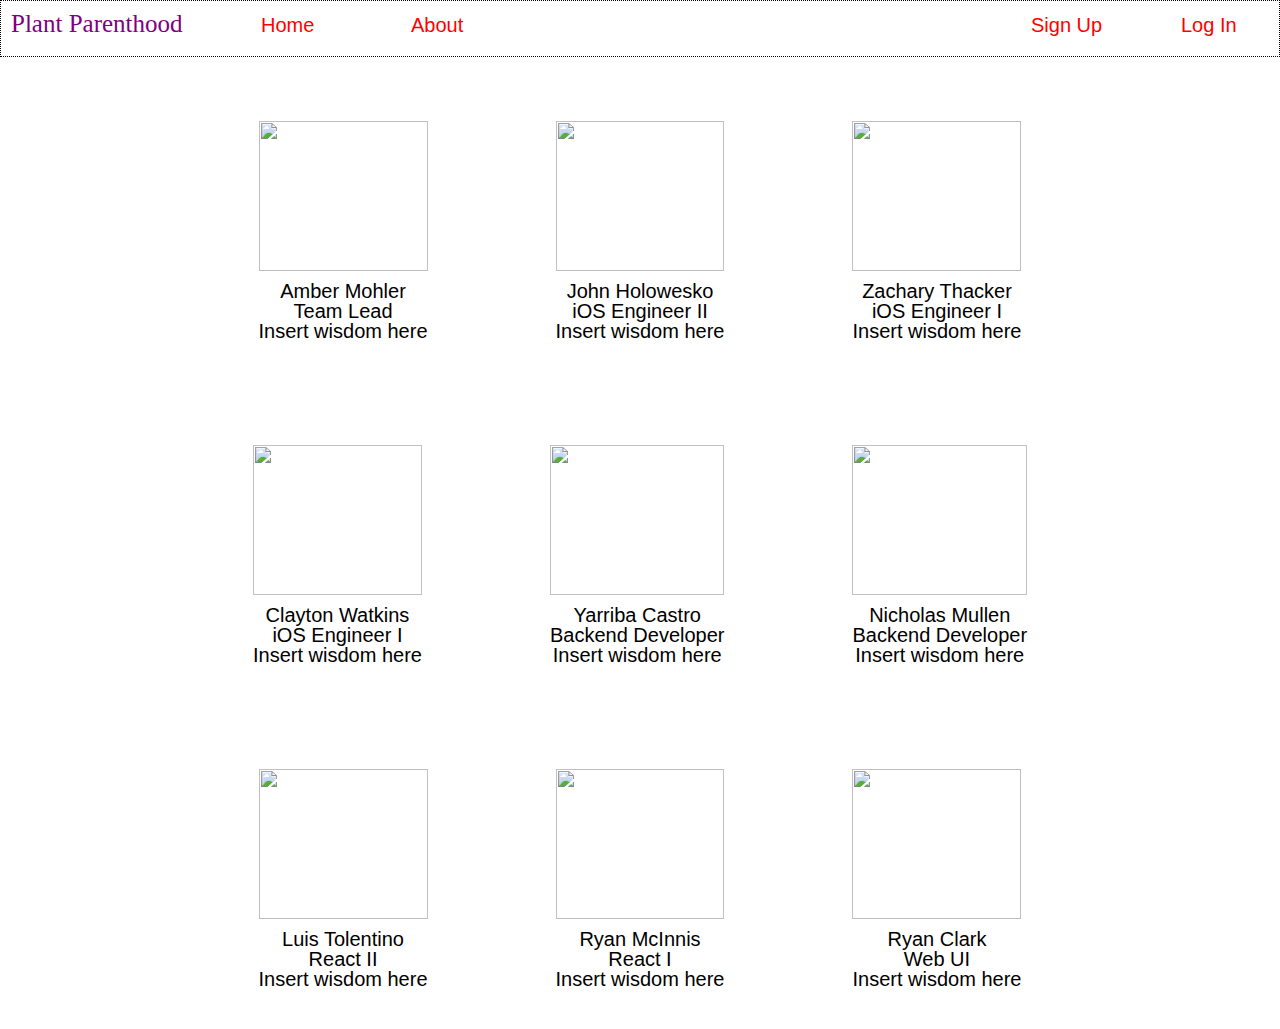
==== about.html @ 755a3597 "finished outline of second page" ====
<!DOCTYPE html>

<html lang="en">
<head>
    <meta charset="utf-8" name="viewport" content="width=device-width, initial-scale=1">
    <title>PlantLOVE</title>

<link href="css/index.css" rel="stylesheet">
</head>
<body>
    <div class='container'></div>
    <header class='head'>
        <div class="navigator">
            <nav>
                <div class='title'>
                    <h4 class='links' >Plant Parenthood</h4>
                </div>
                    <div class="linksLeft">
                        <a class="links" href="home page">Home</a>
                        <a class="links" href="home page">About</a>
                    </div>
                    <div class="linksRight">
                        <a class="links" href="home page">Sign Up</a>
                        <a  class="links" href="home page">Log In</a>
                    </div>
            </nav>
    </header>
<div class='boxes'>
    <div class='box9'>
        <img class='pics' class='topPics' src='https://picsum.photos/200/300'>
        <div class='names'>Amber Mohler</div>
        <div class='titles'>Team Lead</div>
        <div class='descrip'>Insert wisdom here</div>
    </div>
    <div class='box1'>
        <img class='pics' class='topPics' src='https://picsum.photos/200/300'>
        <div class='names'>John Holowesko</div>
        <div class='titles'>iOS Engineer II</div>
        <div class='descrip'>Insert wisdom here</div>
    </div>
    <div class='box2'>
        <img class='pics' src='https://picsum.photos/200/300'>
        <div class='names'>Zachary Thacker</div>
        <div class='titles'>iOS Engineer I</div>
        <div class='descrip'>Insert wisdom here</div>
    </div>
    <div class='box3'>
        <img class='pics' src='https://picsum.photos/200/300'>
        <div class='names'>Clayton Watkins</div>
        <div class='titles'>iOS Engineer I</div>
        <div class='descrip'>Insert wisdom here</div>
    </div>
    <div class='box4'>
        <img class='pics' src='https://picsum.photos/200/300'>
        <div class='names'>Yarriba Castro</div>
        <div class='titles'>Backend Developer</div>
        <div class='descrip'>Insert wisdom here</div>
    </div>
    <div class='box5'>
        <img class='pics' src='https://picsum.photos/200/300'>
        <div class='names'>Nicholas Mullen</div>
        <div class='titles'>Backend Developer</div>
        <div class='descrip'>Insert wisdom here</div>
    </div>
    <div class='box6'>
        <img class='pics' src='https://picsum.photos/200/300'>
        <div class='names'>Luis Tolentino</div>
        <div class='titles'>React II</div>
        <div class='descrip'>Insert wisdom here</div>
    </div>
    <div class='box7'>
        <img class='pics' src='https://picsum.photos/200/300'>
        <div class='names'>Ryan McInnis</div>
        <div class='titles'>React I</div>
        <div class='descrip'>Insert wisdom here</div>
    </div>
    <div class='box8'>
        <img class='pics' src='https://picsum.photos/200/300'>
        <div class='names'>Ryan Clark</div>
        <div class='titles'>Web UI</div>
        <div class='descrip'>Insert wisdom here</div>
    </div>
</div>

    
</body>
</html>
---- css/index.css ----
html,
body,
div,
span,
applet,
object,
iframe,
h1,
h2,
h3,
h4,
h5,
h6,
p,
blockquote,
pre,
a,
abbr,
acronym,
address,
big,
cite,
code,
del,
dfn,
em,
img,
ins,
kbd,
q,
s,
samp,
small,
strike,
strong,
sub,
sup,
tt,
var,
b,
u,
i,
center,
dl,
dt,
dd,
ol,
ul,
li,
fieldset,
form,
label,
legend,
table,
caption,
tbody,
tfoot,
thead,
tr,
th,
td,
article,
aside,
canvas,
details,
embed,
figure,
figcaption,
footer,
header,
hgroup,
menu,
nav,
output,
ruby,
section,
summary,
time,
mark,
audio,
video {
  margin: 0;
  padding: 0;
  border: 0;
  font-size: 62.5%;
  font: inherit;
  vertical-align: baseline;
}
article,
aside,
details,
figcaption,
figure,
footer,
header,
hgroup,
menu,
nav,
section {
  display: block;
}
body {
  line-height: 1;
}
ol,
ul {
  list-style: none;
}
blockquote,
q {
  quotes: none;
}
blockquote:before,
blockquote:after,
q:before,
q:after {
  content: '';
  content: none;
}
table {
  border-collapse: collapse;
  border-spacing: 0;
}
* {
  box-sizing: border-box;
}
html {
  font-size: 62.5%;
}
html,
body {
  font-family: 'Roboto', sans-serif;
}
h1,
h2,
h3,
h4,
h5 {
  font-family: 'Indie Flower', cursive;
}
h1 {
  font-size: 4rem;
}
h2 {
  font-size: 3.2rem;
  padding-bottom: 1rem;
}
h4 {
  font-size: 2.5rem;
  padding-bottom: 1rem;
}
p {
  line-height: 2.3rem;
  font-size: 1.6rem;
  padding-bottom: 1rem;
}
img {
  max-width: 100%;
  height: auto;
}
.container {
  max-width: 800px;
  width: 100%;
  margin: 0 auto;
}
h4 {
  display: flex;
  flex-wrap: nowrap;
  width: 20rem;
  color: purple;
}
nav {
  display: flex;
  flex-wrap: nowrap;
  align-items: baseline;
  border: 1px dotted black;
  padding: 1rem;
}
nav a {
  color: red;
  font-size: 2rem;
  width: 15rem;
  text-decoration: none;
}
nav .linksLeft {
  display: flex;
  justify-content: flex-start;
  padding-left: 5rem;
}
nav .linksRight {
  display: flex;
  justify-content: flex-end;
  padding-left: 47rem;
}
.container {
  margin: 0 auto;
  max-width: 1000px;
}
.picture {
  height: 35rem;
  border: 1px solid black;
  width: 100%;
  margin: 0 auto;
}
.picture h1 {
  display: flex;
  justify-content: center;
  align-items: center;
  flex-direction: row;
  font-size: 5rem;
}
.picture .boldMe {
  font-weight: bolder;
}
.picture .inspiring {
  margin-top: 9rem;
}
.lowerHalf {
  display: flex;
  justify-content: center;
  flex-direction: column;
  margin: 0 35% 0 35%;
  padding-top: 3rem;
}
.clickMe {
  display: flex;
  justify-content: center;
  padding-top: 2rem;
  margin: 0 35% 0 35%;
}
.clickMe .button {
  background-color: green;
  color: white;
  border-radius: 8px;
  padding: 1rem;
  width: 100%;
}
.container {
  margin: 0 auto;
}
.boxes {
  display: flex;
  justify-content: center;
  flex-direction: row;
  flex-wrap: wrap;
  width: 100%;
}
.boxes .box9 {
  margin-top: 5%;
  margin-left: 10%;
}
.boxes .box1 {
  margin: 5% 10% 0% 10%;
}
.boxes .box2 {
  margin-top: 5%;
  margin-right: 10%;
}
.boxes .box3 {
  margin-top: 5%;
  margin-left: 10%;
}
.boxes .box4 {
  margin: 5% 10% 0% 10%;
}
.boxes .box5 {
  margin-top: 5%;
  margin-right: 10%;
}
.boxes .box6 {
  margin-top: 5%;
  margin-left: 10%;
}
.boxes .box7 {
  margin: 5% 10% 0% 10%;
}
.boxes .box8 {
  margin-top: 5%;
  margin-right: 10%;
}
img {
  height: 15rem;
  width: 15rem;
}
.pics {
  display: flex;
  justify-content: center;
  align-items: center;
  width: 100%;
}
.names {
  display: flex;
  justify-content: center;
  font-size: 2rem;
  padding-top: 1rem;
}
.titles {
  display: flex;
  justify-content: center;
  font-size: 2rem;
}
.descrip {
  display: flex;
  justify-content: center;
  font-size: 2rem;
  padding-bottom: 4rem;
}
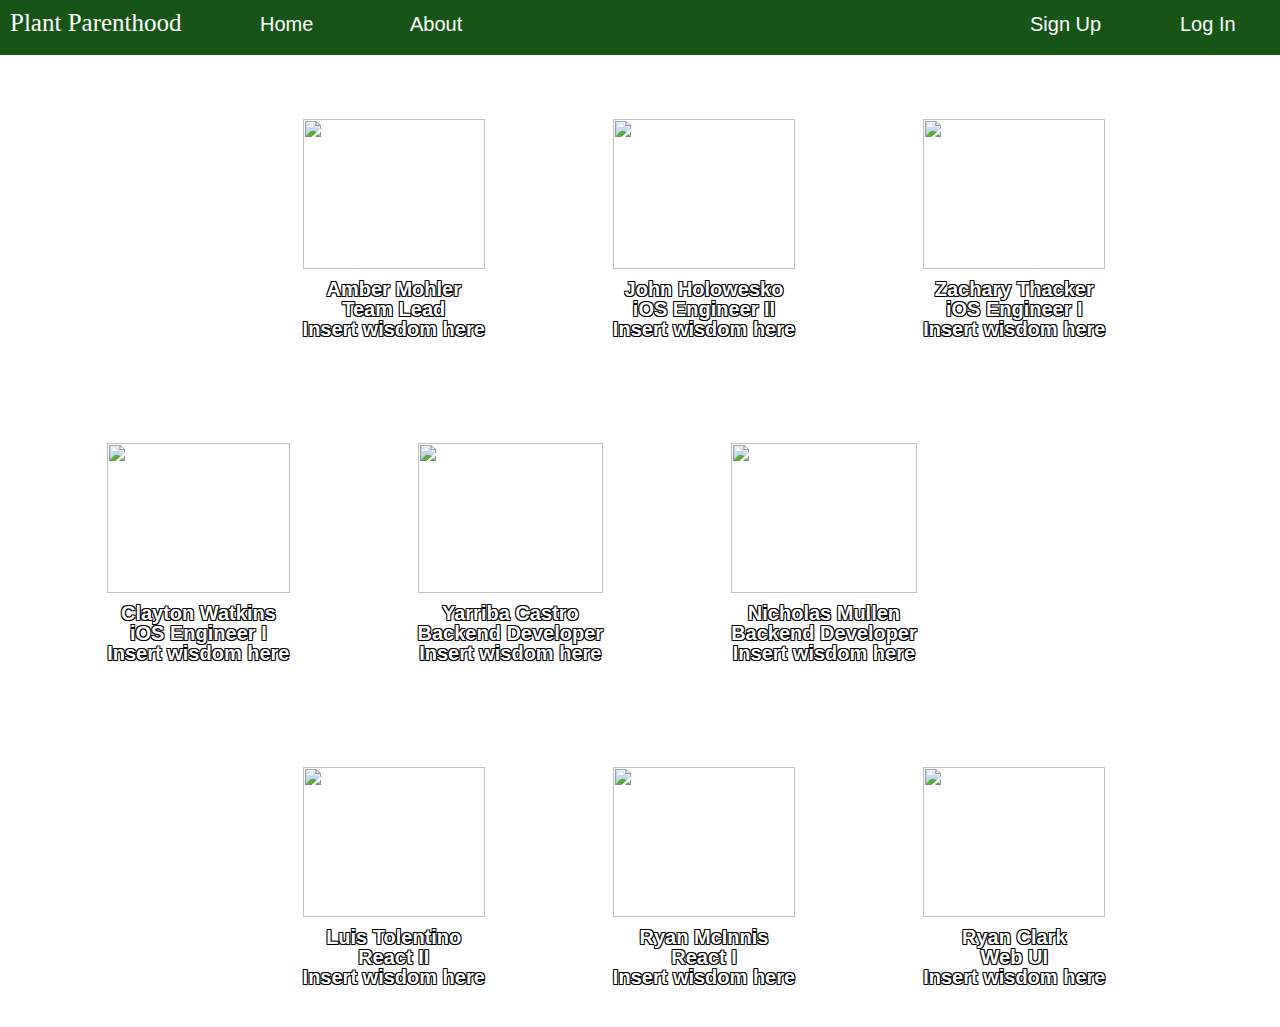
==== commit a707d624: "Merge pull request #5 from Build-Weeks-Water-My-Plants-2/ryan-clark" ====
--- a/about.html
+++ b/about.html
@@ -3,7 +3,7 @@
 <html lang="en">
 <head>
     <meta charset="utf-8" name="viewport" content="width=device-width, initial-scale=1">
-    <title>PlantLOVE</title>
+    <title>Plant Parenthood</title>
 
 <link href="css/index.css" rel="stylesheet">
 </head>
@@ -16,69 +16,70 @@
                     <h4 class='links' >Plant Parenthood</h4>
                 </div>
                     <div class="linksLeft">
-                        <a class="links" href="home page">Home</a>
-                        <a class="links" href="home page">About</a>
+                        <a class="links" href="index.html">Home</a>
+                        <a class="links" href="about.html">About</a>
                     </div>
                     <div class="linksRight">
                         <a class="links" href="home page">Sign Up</a>
                         <a  class="links" href="home page">Log In</a>
                     </div>
             </nav>
+        </div>
     </header>
-<div class='boxes'>
-    <div class='box9'>
-        <img class='pics' class='topPics' src='https://picsum.photos/200/300'>
-        <div class='names'>Amber Mohler</div>
-        <div class='titles'>Team Lead</div>
-        <div class='descrip'>Insert wisdom here</div>
-    </div>
-    <div class='box1'>
-        <img class='pics' class='topPics' src='https://picsum.photos/200/300'>
-        <div class='names'>John Holowesko</div>
-        <div class='titles'>iOS Engineer II</div>
-        <div class='descrip'>Insert wisdom here</div>
-    </div>
-    <div class='box2'>
-        <img class='pics' src='https://picsum.photos/200/300'>
-        <div class='names'>Zachary Thacker</div>
-        <div class='titles'>iOS Engineer I</div>
-        <div class='descrip'>Insert wisdom here</div>
-    </div>
-    <div class='box3'>
-        <img class='pics' src='https://picsum.photos/200/300'>
-        <div class='names'>Clayton Watkins</div>
-        <div class='titles'>iOS Engineer I</div>
-        <div class='descrip'>Insert wisdom here</div>
-    </div>
-    <div class='box4'>
-        <img class='pics' src='https://picsum.photos/200/300'>
-        <div class='names'>Yarriba Castro</div>
-        <div class='titles'>Backend Developer</div>
-        <div class='descrip'>Insert wisdom here</div>
-    </div>
-    <div class='box5'>
-        <img class='pics' src='https://picsum.photos/200/300'>
-        <div class='names'>Nicholas Mullen</div>
-        <div class='titles'>Backend Developer</div>
-        <div class='descrip'>Insert wisdom here</div>
-    </div>
-    <div class='box6'>
-        <img class='pics' src='https://picsum.photos/200/300'>
-        <div class='names'>Luis Tolentino</div>
-        <div class='titles'>React II</div>
-        <div class='descrip'>Insert wisdom here</div>
-    </div>
-    <div class='box7'>
-        <img class='pics' src='https://picsum.photos/200/300'>
-        <div class='names'>Ryan McInnis</div>
-        <div class='titles'>React I</div>
-        <div class='descrip'>Insert wisdom here</div>
-    </div>
-    <div class='box8'>
-        <img class='pics' src='https://picsum.photos/200/300'>
-        <div class='names'>Ryan Clark</div>
-        <div class='titles'>Web UI</div>
-        <div class='descrip'>Insert wisdom here</div>
+    <div class='boxes'>
+        <div class='box9'>
+            <img class='pics' class='topPics' src='https://picsum.photos/200/300'>
+            <div class='names'>Amber Mohler</div>
+            <div class='titles'>Team Lead</div>
+            <div class='descrip'>Insert wisdom here</div>
+        </div>
+        <div class='box1'>
+            <img class='pics' class='topPics' src='https://picsum.photos/200/300'>
+            <div class='names'>John Holowesko</div>
+            <div class='titles'>iOS Engineer II</div>
+            <div class='descrip'>Insert wisdom here</div>
+        </div>
+        <div class='box2'>
+            <img class='pics' src='https://picsum.photos/200/300'>
+            <div class='names'>Zachary Thacker</div>
+            <div class='titles'>iOS Engineer I</div>
+            <div class='descrip'>Insert wisdom here</div>
+        </div>
+        <div class='box3'>
+            <img class='pics' src='https://picsum.photos/200/300'>
+            <div class='names'>Clayton Watkins</div>
+            <div class='titles'>iOS Engineer I</div>
+            <div class='descrip'>Insert wisdom here</div>
+        </div>
+        <div class='box4'>
+            <img class='pics' src='https://picsum.photos/200/300'>
+            <div class='names'>Yarriba Castro</div>
+            <div class='titles'>Backend Developer</div>
+            <div class='descrip'>Insert wisdom here</div>
+        </div>
+        <div class='box5'>
+            <img class='pics' src='https://picsum.photos/200/300'>
+            <div class='names'>Nicholas Mullen</div>
+            <div class='titles'>Backend Developer</div>
+            <div class='descrip'>Insert wisdom here</div>
+        </div>
+        <div class='box6'>
+            <img class='pics' src='https://picsum.photos/200/300'>
+            <div class='names'>Luis Tolentino</div>
+            <div class='titles'>React II</div>
+            <div class='descrip'>Insert wisdom here</div>
+        </div>
+        <div class='box7'>
+            <img class='pics' src='https://picsum.photos/200/300'>
+            <div class='names'>Ryan McInnis</div>
+            <div class='titles'>React I</div>
+            <div class='descrip'>Insert wisdom here</div>
+        </div>
+        <div class='box8'>
+            <img class='pics' src='https://picsum.photos/200/300'>
+            <div class='names'>Ryan Clark</div>
+            <div class='titles'>Web UI</div>
+            <div class='descrip'>Insert wisdom here</div>
     </div>
 </div>
 
--- a/css/index.css
+++ b/css/index.css
@@ -159,7 +159,6 @@
   height: auto;
 }
 .container {
-  max-width: 800px;
   width: 100%;
   margin: 0 auto;
 }
@@ -167,17 +166,22 @@
   display: flex;
   flex-wrap: nowrap;
   width: 20rem;
-  color: purple;
+  color: white;
+}
+.navigator {
+  background-color: #175517;
+}
+.inNav {
+  background-color: rgba(0, 7, 1, 0.2);
 }
 nav {
   display: flex;
   flex-wrap: nowrap;
   align-items: baseline;
-  border: 1px dotted black;
   padding: 1rem;
 }
 nav a {
-  color: red;
+  color: white;
   font-size: 2rem;
   width: 15rem;
   text-decoration: none;
@@ -194,13 +198,15 @@
 }
 .container {
   margin: 0 auto;
-  max-width: 1000px;
+  display: flex;
+  justify-content: center;
 }
 .picture {
   height: 35rem;
-  border: 1px solid black;
+  border: 2px solid black;
   width: 100%;
   margin: 0 auto;
+  background-image: url(https://d39l2hkdp2esp1.cloudfront.net/img/photo/174043/174043_00_2x.jpg);
 }
 .picture h1 {
   display: flex;
@@ -208,9 +214,11 @@
   align-items: center;
   flex-direction: row;
   font-size: 5rem;
+  color: white;
 }
 .picture .boldMe {
   font-weight: bolder;
+  font-style: italic;
 }
 .picture .inspiring {
   margin-top: 9rem;
@@ -229,25 +237,23 @@
   margin: 0 35% 0 35%;
 }
 .clickMe .button {
-  background-color: green;
+  background-color: #016b01;
   color: white;
   border-radius: 8px;
   padding: 1rem;
   width: 100%;
 }
-.container {
-  margin: 0 auto;
-}
 .boxes {
   display: flex;
   justify-content: center;
   flex-direction: row;
   flex-wrap: wrap;
   width: 100%;
+  background-image: url(https://i.pinimg.com/originals/68/45/f8/6845f840bcea7dd32e05a45977e2fd35.jpg);
 }
 .boxes .box9 {
   margin-top: 5%;
-  margin-left: 10%;
+  margin-left: 20%;
 }
 .boxes .box1 {
   margin: 5% 10% 0% 10%;
@@ -258,18 +264,17 @@
 }
 .boxes .box3 {
   margin-top: 5%;
-  margin-left: 10%;
 }
 .boxes .box4 {
   margin: 5% 10% 0% 10%;
 }
 .boxes .box5 {
   margin-top: 5%;
-  margin-right: 10%;
+  margin-right: 20%;
 }
 .boxes .box6 {
   margin-top: 5%;
-  margin-left: 10%;
+  margin-left: 20%;
 }
 .boxes .box7 {
   margin: 5% 10% 0% 10%;
@@ -293,15 +298,24 @@
   justify-content: center;
   font-size: 2rem;
   padding-top: 1rem;
+  color: white;
+  text-shadow: -1px -1px 0 #000, 1px -1px 0 #000, -1px 1px 0 #000, 1px 1px 0 #000;
+  font-weight: bolder;
 }
 .titles {
   display: flex;
   justify-content: center;
   font-size: 2rem;
+  color: white;
+  text-shadow: -1px -1px 0 #000, 1px -1px 0 #000, -1px 1px 0 #000, 1px 1px 0 #000;
+  font-weight: bolder;
 }
 .descrip {
   display: flex;
   justify-content: center;
   font-size: 2rem;
   padding-bottom: 4rem;
-}
+  color: white;
+  text-shadow: -1px -1px 0 #000, 1px -1px 0 #000, -1px 1px 0 #000, 1px 1px 0 #000;
+  font-weight: bolder;
+}
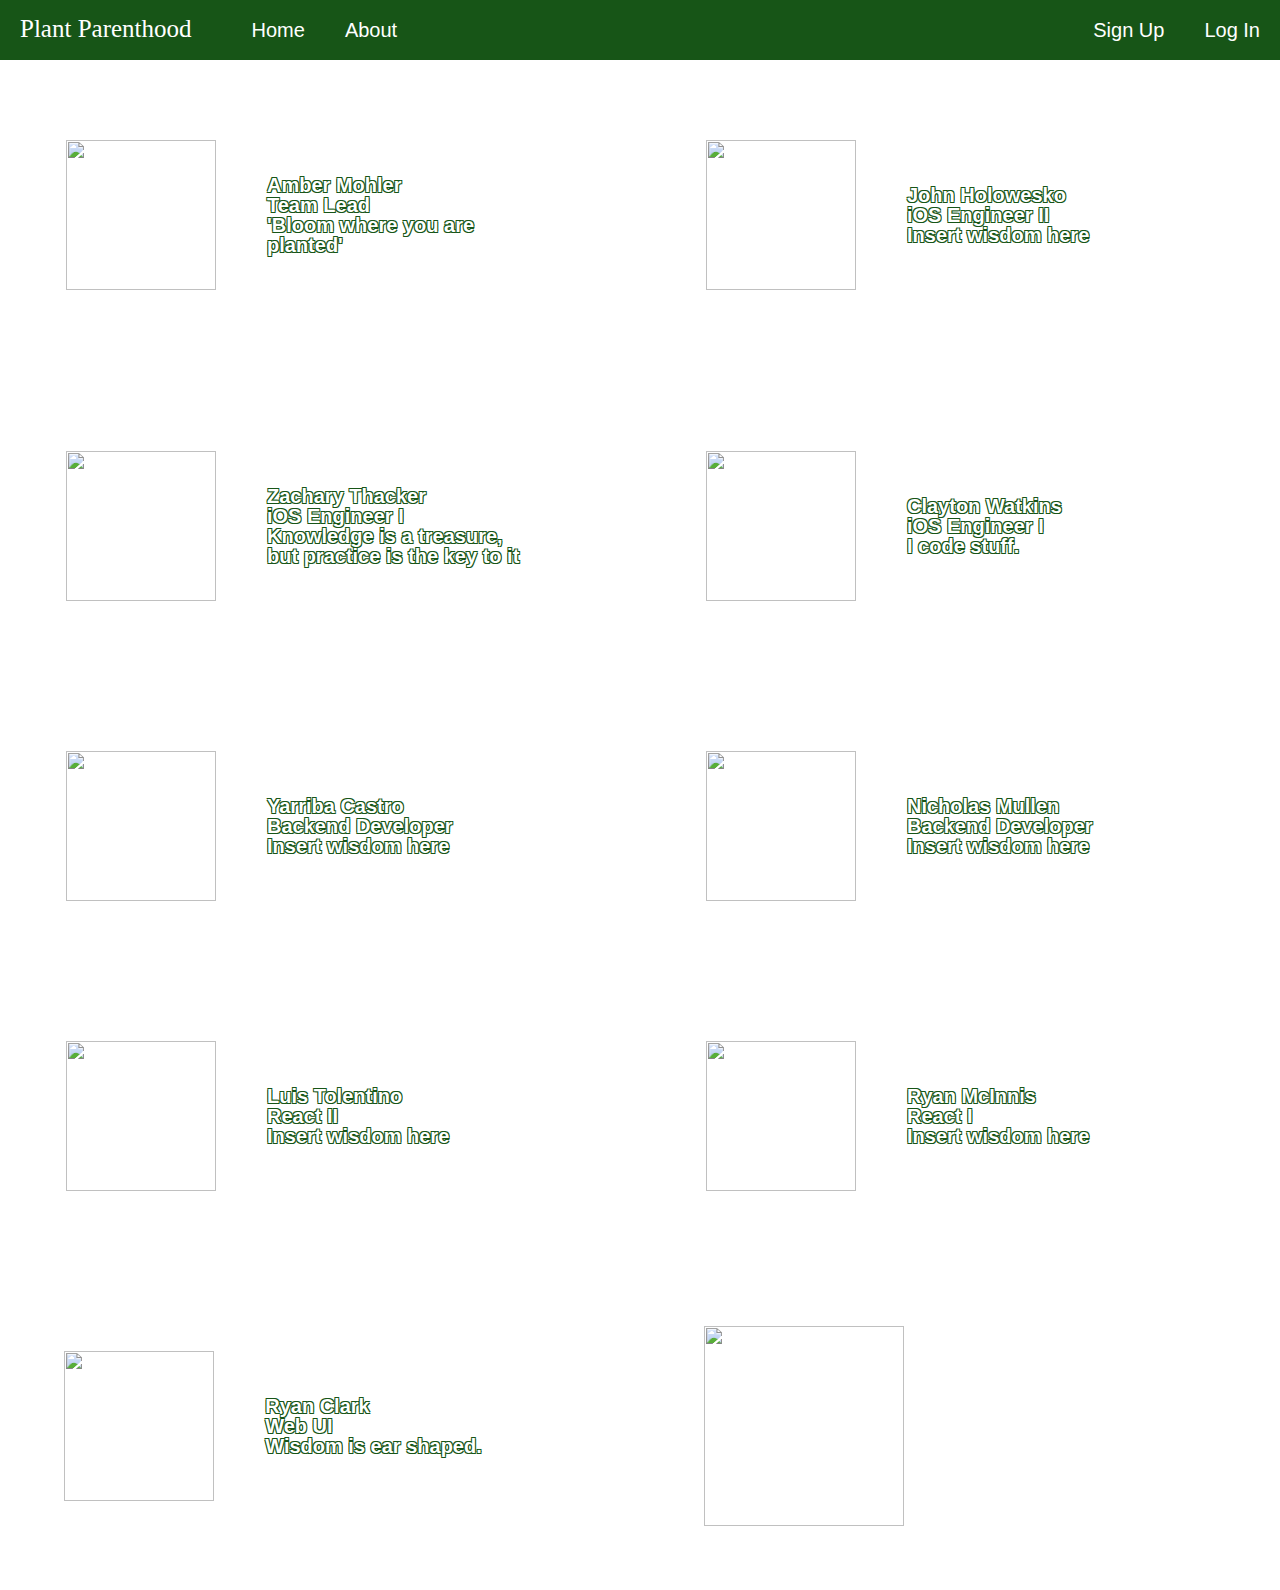
==== commit 5bf6ca47: "okay now everything is done except responsiveness" ====
--- a/about.html
+++ b/about.html
@@ -1,88 +1,105 @@
 <!DOCTYPE html>
 
 <html lang="en">
-<head>
-    <meta charset="utf-8" name="viewport" content="width=device-width, initial-scale=1">
-    <title>Plant Parenthood</title>
+    <head>
+        <meta charset="utf-8" name="viewport" content="width=device-width, initial-scale=1">
+        <title>Plant Parenthood</title>
 
-<link href="css/index.css" rel="stylesheet">
-</head>
-<body>
-    <div class='container'></div>
-    <header class='head'>
+    <link href="css/index.css" rel="stylesheet">
+    </head>
+    <body>
         <div class="navigator">
             <nav>
-                <div class='title'>
-                    <h4 class='links' >Plant Parenthood</h4>
-                </div>
+                <div class="linksAll">
                     <div class="linksLeft">
+                        <h4 class='links'>Plant Parenthood</h4>
                         <a class="links" href="index.html">Home</a>
-                        <a class="links" href="about.html">About</a>
+                        <a class="links" href='about.html'>About</a>
                     </div>
                     <div class="linksRight">
                         <a class="links" href="home page">Sign Up</a>
                         <a  class="links" href="home page">Log In</a>
                     </div>
+                </div>
             </nav>
         </div>
-    </header>
-    <div class='boxes'>
-        <div class='box9'>
-            <img class='pics' class='topPics' src='https://picsum.photos/200/300'>
-            <div class='names'>Amber Mohler</div>
-            <div class='titles'>Team Lead</div>
-            <div class='descrip'>Insert wisdom here</div>
+        <div class='boxes'>
+            <div class='box9'>
+                <img class='pics' src='https://ca.slack-edge.com/ESZCHB482-W012JHWD1DY-044fc06c9d25-512'>
+                <div class="words">
+                    <div class='names'>Amber Mohler</div>
+                    <div class='titles'>Team Lead</div>
+                    <div class='descrip'>'Bloom where you are planted'</div>
+                </div>
+            </div>
+            <div class='box1'>
+                <img class='pics' src='https://ca.slack-edge.com/ESZCHB482-W012H6QEC8M-225d366ce338-512'>
+                <div class="words">
+                    <div class='names'>John Holowesko</div>
+                    <div class='titles'>iOS Engineer II</div>
+                    <div class='descrip'>Insert wisdom here</div>
+                </div>
+            </div>
+            <div class='box2'>
+                <img class='pics' src='https://ca.slack-edge.com/ESZCHB482-W012JQ5523D-6023e06d95ee-512'>
+                <div class="words">
+                    <div class='names'>Zachary Thacker</div>
+                    <div class='titles'>iOS Engineer I</div>
+                    <div class='descrip'>Knowledge is a treasure, but practice is the key to it</div>
+                </div>
+            </div>
+            <div class='box3'>
+                <img class='pics' src='https://ca.slack-edge.com/ESZCHB482-W012QNXPKSQ-cca678203d1e-512'>
+                <div class="words">
+                    <div class='names'>Clayton Watkins</div>
+                    <div class='titles'>iOS Engineer I</div>
+                    <div class='descrip'>I code stuff.</div>
+                </div>
+            </div>
+            <div class='box4'>
+                <img class='pics' src='https://ca.slack-edge.com/ESZCHB482-W012JHQNLAE-c444ad057262-512'>
+                <div class="words">
+                    <div class='names'>Yarriba Castro</div>
+                    <div class='titles'>Backend Developer</div>
+                    <div class='descrip'>Insert wisdom here</div>
+                </div>
+            </div>
+            <div class='box5'>
+                <img class='pics' src='https://ca.slack-edge.com/ESZCHB482-W012BRQTARL-d3aa70c4fc3a-512'>
+                <div class="words">
+                    <div class='names'>Nicholas Mullen</div>
+                    <div class='titles'>Backend Developer</div>
+                    <div class='descrip'>Insert wisdom here</div>
+                </div>
+            </div>
+            <div class='box6'>
+                <img class='pics' src='https://ca.slack-edge.com/ESZCHB482-W012JQ46E1Z-57e19a8af7ef-512'>
+                <div class="words">
+                    <div class='names'>Luis Tolentino</div>
+                    <div class='titles'>React II</div>
+                    <div class='descrip'>Insert wisdom here</div>
+                </div>
+            </div>
+            <div class='box7'>
+                <img class='pics' src='https://ca.slack-edge.com/ESZCHB482-W012JQ24JR1-196cbc827e42-512'>
+                <div class="words">
+                    <div class='names'>Ryan McInnis</div>
+                    <div class='titles'>React I</div>
+                    <div class='descrip'>Insert wisdom here</div>
+                </div>
+            </div>
+            <div class="box8">
+                <img class='pics' src='https://ca.slack-edge.com/ESZCHB482-W012QVBSNTV-af0e0f25686b-512'>
+                <div class="words">
+                    <div class='names'>Ryan Clark</div>
+                    <div class='titles'>Web UI</div>
+                    <div class='descrip'>Wisdom is ear shaped.</div>
+                </div>
+            </div>
+            <div class="box10">
+                <img class='flower' src='https://classroomclipart.com/images/gallery/Animations/Plants/TN_yellow-flowers-growing-from-planter.jpg'>
+                </div>
+            </div>
         </div>
-        <div class='box1'>
-            <img class='pics' class='topPics' src='https://picsum.photos/200/300'>
-            <div class='names'>John Holowesko</div>
-            <div class='titles'>iOS Engineer II</div>
-            <div class='descrip'>Insert wisdom here</div>
-        </div>
-        <div class='box2'>
-            <img class='pics' src='https://picsum.photos/200/300'>
-            <div class='names'>Zachary Thacker</div>
-            <div class='titles'>iOS Engineer I</div>
-            <div class='descrip'>Insert wisdom here</div>
-        </div>
-        <div class='box3'>
-            <img class='pics' src='https://picsum.photos/200/300'>
-            <div class='names'>Clayton Watkins</div>
-            <div class='titles'>iOS Engineer I</div>
-            <div class='descrip'>Insert wisdom here</div>
-        </div>
-        <div class='box4'>
-            <img class='pics' src='https://picsum.photos/200/300'>
-            <div class='names'>Yarriba Castro</div>
-            <div class='titles'>Backend Developer</div>
-            <div class='descrip'>Insert wisdom here</div>
-        </div>
-        <div class='box5'>
-            <img class='pics' src='https://picsum.photos/200/300'>
-            <div class='names'>Nicholas Mullen</div>
-            <div class='titles'>Backend Developer</div>
-            <div class='descrip'>Insert wisdom here</div>
-        </div>
-        <div class='box6'>
-            <img class='pics' src='https://picsum.photos/200/300'>
-            <div class='names'>Luis Tolentino</div>
-            <div class='titles'>React II</div>
-            <div class='descrip'>Insert wisdom here</div>
-        </div>
-        <div class='box7'>
-            <img class='pics' src='https://picsum.photos/200/300'>
-            <div class='names'>Ryan McInnis</div>
-            <div class='titles'>React I</div>
-            <div class='descrip'>Insert wisdom here</div>
-        </div>
-        <div class='box8'>
-            <img class='pics' src='https://picsum.photos/200/300'>
-            <div class='names'>Ryan Clark</div>
-            <div class='titles'>Web UI</div>
-            <div class='descrip'>Insert wisdom here</div>
-    </div>
-</div>
-
-    
-</body>
+    </body>
 </html>--- a/css/index.css
+++ b/css/index.css
@@ -121,9 +121,6 @@
   border-collapse: collapse;
   border-spacing: 0;
 }
-* {
-  box-sizing: border-box;
-}
 html {
   font-size: 62.5%;
 }
@@ -159,14 +156,14 @@
   height: auto;
 }
 .container {
-  width: 100%;
+  max-width: 100%;
   margin: 0 auto;
 }
 h4 {
   display: flex;
   flex-wrap: nowrap;
-  width: 20rem;
-  color: white;
+  color: white;
+  padding: 0rem 4rem 0rem 2rem;
 }
 .navigator {
   background-color: #175517;
@@ -174,27 +171,30 @@
 .inNav {
   background-color: rgba(0, 7, 1, 0.2);
 }
-nav {
-  display: flex;
+.linksAll {
+  display: flex;
+  justify-content: space-between;
   flex-wrap: nowrap;
   align-items: baseline;
-  padding: 1rem;
-}
-nav a {
+  width: 100%;
+}
+.linksAll .linksRight {
+  display: flex;
+  flex-direction: row;
+  flex-wrap: nowrap;
+  align-items: baseline;
+}
+.linksAll .linksLeft {
+  display: flex;
+  flex-direction: row;
+  flex-wrap: nowrap;
+  align-items: baseline;
+}
+.linksAll a {
   color: white;
   font-size: 2rem;
-  width: 15rem;
   text-decoration: none;
-}
-nav .linksLeft {
-  display: flex;
-  justify-content: flex-start;
-  padding-left: 5rem;
-}
-nav .linksRight {
-  display: flex;
-  justify-content: flex-end;
-  padding-left: 47rem;
+  padding: 2rem;
 }
 .container {
   margin: 0 auto;
@@ -249,73 +249,118 @@
   flex-direction: row;
   flex-wrap: wrap;
   width: 100%;
-  background-image: url(https://i.pinimg.com/originals/68/45/f8/6845f840bcea7dd32e05a45977e2fd35.jpg);
 }
 .boxes .box9 {
-  margin-top: 5%;
-  margin-left: 20%;
+  display: flex;
+  flex-direction: row;
+  justify-content: center;
+  align-items: center;
+  padding: 5%;
+  width: 40%;
 }
 .boxes .box1 {
-  margin: 5% 10% 0% 10%;
+  display: flex;
+  flex-direction: row;
+  justify-content: center;
+  align-items: center;
+  padding: 5%;
+  width: 40%;
 }
 .boxes .box2 {
-  margin-top: 5%;
-  margin-right: 10%;
+  display: flex;
+  flex-direction: row;
+  justify-content: center;
+  align-items: center;
+  padding: 5%;
+  width: 40%;
 }
 .boxes .box3 {
-  margin-top: 5%;
+  display: flex;
+  flex-direction: row;
+  justify-content: center;
+  align-items: center;
+  padding: 5%;
+  width: 40%;
 }
 .boxes .box4 {
-  margin: 5% 10% 0% 10%;
+  display: flex;
+  flex-direction: row;
+  justify-content: center;
+  align-items: center;
+  padding: 5%;
+  width: 40%;
 }
 .boxes .box5 {
-  margin-top: 5%;
-  margin-right: 20%;
+  display: flex;
+  flex-direction: row;
+  justify-content: center;
+  align-items: center;
+  padding: 5%;
+  width: 40%;
 }
 .boxes .box6 {
-  margin-top: 5%;
-  margin-left: 20%;
+  display: flex;
+  flex-direction: row;
+  justify-content: center;
+  align-items: center;
+  padding: 5%;
+  width: 40%;
 }
 .boxes .box7 {
-  margin: 5% 10% 0% 10%;
+  display: flex;
+  flex-direction: row;
+  justify-content: center;
+  align-items: center;
+  padding: 5%;
+  width: 40%;
 }
 .boxes .box8 {
-  margin-top: 5%;
-  margin-right: 10%;
+  display: flex;
+  flex-direction: row;
+  justify-content: flex-start;
+  align-items: center;
+  padding: 5%;
+  width: 40%;
+}
+.boxes .box10 {
+  display: flex;
+  flex-direction: row;
+  justify-content: flex-start;
+  align-items: center;
+  padding: 5%;
+  width: 40%;
+}
+.boxes .box10 img {
+  height: 20rem;
+  width: 20rem;
 }
 img {
+  width: 15rem;
   height: 15rem;
-  width: 15rem;
-}
-.pics {
-  display: flex;
-  justify-content: center;
-  align-items: center;
-  width: 100%;
-}
-.names {
-  display: flex;
-  justify-content: center;
+}
+.words {
+  display: flex;
+  flex-direction: column;
+  width: 50%;
+  padding: 10%;
+}
+.words .names {
   font-size: 2rem;
-  padding-top: 1rem;
-  color: white;
-  text-shadow: -1px -1px 0 #000, 1px -1px 0 #000, -1px 1px 0 #000, 1px 1px 0 #000;
+  color: white;
+  text-shadow: -1px -1px 0 #175517, 1px -1px 0 #175517, -1px 1px 0 #175517, 1px 1px 0 #175517;
   font-weight: bolder;
 }
-.titles {
-  display: flex;
-  justify-content: center;
+.words .titles {
   font-size: 2rem;
   color: white;
-  text-shadow: -1px -1px 0 #000, 1px -1px 0 #000, -1px 1px 0 #000, 1px 1px 0 #000;
+  text-shadow: -1px -1px 0 #175517, 1px -1px 0 #175517, -1px 1px 0 #175517, 1px 1px 0 #175517;
   font-weight: bolder;
-}
-.descrip {
-  display: flex;
-  justify-content: center;
+  display: flex;
+  flex-wrap: nowrap;
+}
+.words .descrip {
   font-size: 2rem;
-  padding-bottom: 4rem;
-  color: white;
-  text-shadow: -1px -1px 0 #000, 1px -1px 0 #000, -1px 1px 0 #000, 1px 1px 0 #000;
+  color: white;
+  text-shadow: -1px -1px 0 #175517, 1px -1px 0 #175517, -1px 1px 0 #175517, 1px 1px 0 #175517;
   font-weight: bolder;
 }
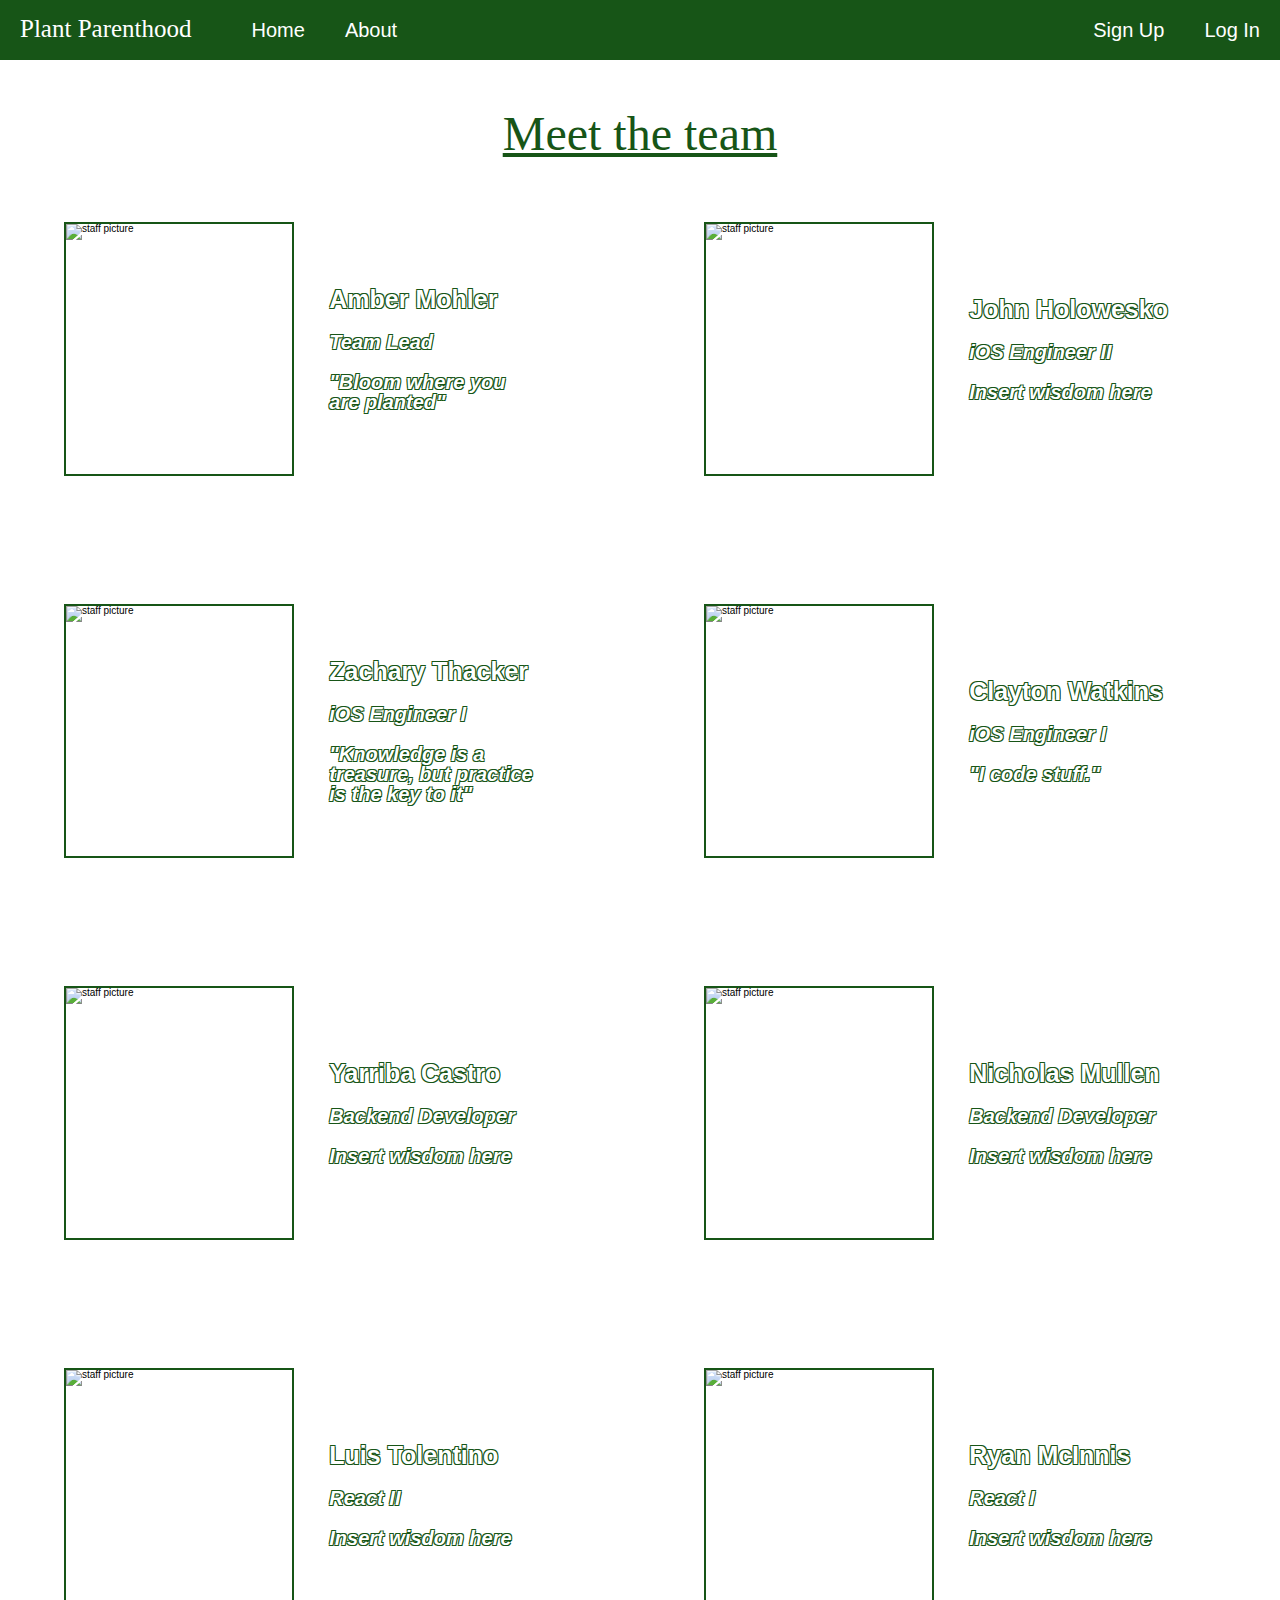
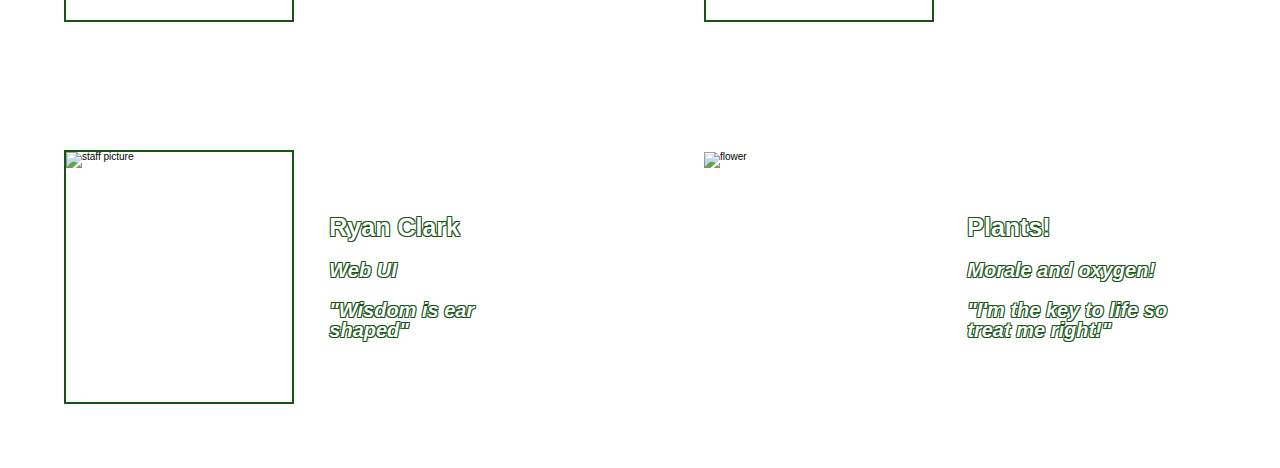
==== commit bf93f32a: "I think I am done. I have not done aria tags but I did alt tags" ====
--- a/about.html
+++ b/about.html
@@ -12,7 +12,7 @@
             <nav>
                 <div class="linksAll">
                     <div class="linksLeft">
-                        <h4 class='links'>Plant Parenthood</h4>
+                        <h4>Plant Parenthood</h4>
                         <a class="links" href="index.html">Home</a>
                         <a class="links" href='about.html'>About</a>
                     </div>
@@ -23,17 +23,20 @@
                 </div>
             </nav>
         </div>
+        <div class="meetThe">
+            <h3>Meet the team</h3>
+        </div>
         <div class='boxes'>
             <div class='box9'>
-                <img class='pics' src='https://ca.slack-edge.com/ESZCHB482-W012JHWD1DY-044fc06c9d25-512'>
+                <img class='pics' alt="staff picture" src='https://ca.slack-edge.com/ESZCHB482-W012JHWD1DY-044fc06c9d25-512'>
                 <div class="words">
                     <div class='names'>Amber Mohler</div>
                     <div class='titles'>Team Lead</div>
-                    <div class='descrip'>'Bloom where you are planted'</div>
+                    <div class='descrip'>"Bloom where you are planted"</div>
                 </div>
             </div>
             <div class='box1'>
-                <img class='pics' src='https://ca.slack-edge.com/ESZCHB482-W012H6QEC8M-225d366ce338-512'>
+                <img class='pics' alt="staff picture" src='https://ca.slack-edge.com/ESZCHB482-W012H6QEC8M-225d366ce338-512'>
                 <div class="words">
                     <div class='names'>John Holowesko</div>
                     <div class='titles'>iOS Engineer II</div>
@@ -41,23 +44,23 @@
                 </div>
             </div>
             <div class='box2'>
-                <img class='pics' src='https://ca.slack-edge.com/ESZCHB482-W012JQ5523D-6023e06d95ee-512'>
+                <img class='pics' alt="staff picture" src='https://ca.slack-edge.com/ESZCHB482-W012JQ5523D-6023e06d95ee-512'>
                 <div class="words">
                     <div class='names'>Zachary Thacker</div>
                     <div class='titles'>iOS Engineer I</div>
-                    <div class='descrip'>Knowledge is a treasure, but practice is the key to it</div>
+                    <div class='descrip'>"Knowledge is a treasure, but practice is the key to it"</div>
                 </div>
             </div>
             <div class='box3'>
-                <img class='pics' src='https://ca.slack-edge.com/ESZCHB482-W012QNXPKSQ-cca678203d1e-512'>
+                <img class='pics' alt="staff picture" src='https://ca.slack-edge.com/ESZCHB482-W012QNXPKSQ-cca678203d1e-512'>
                 <div class="words">
                     <div class='names'>Clayton Watkins</div>
                     <div class='titles'>iOS Engineer I</div>
-                    <div class='descrip'>I code stuff.</div>
+                    <div class='descrip'>"I code stuff."</div>
                 </div>
             </div>
             <div class='box4'>
-                <img class='pics' src='https://ca.slack-edge.com/ESZCHB482-W012JHQNLAE-c444ad057262-512'>
+                <img class='pics' alt="staff picture" src='https://ca.slack-edge.com/ESZCHB482-W012JHQNLAE-c444ad057262-512'>
                 <div class="words">
                     <div class='names'>Yarriba Castro</div>
                     <div class='titles'>Backend Developer</div>
@@ -65,7 +68,7 @@
                 </div>
             </div>
             <div class='box5'>
-                <img class='pics' src='https://ca.slack-edge.com/ESZCHB482-W012BRQTARL-d3aa70c4fc3a-512'>
+                <img class='pics' alt="staff picture" src='https://ca.slack-edge.com/ESZCHB482-W012BRQTARL-d3aa70c4fc3a-512'>
                 <div class="words">
                     <div class='names'>Nicholas Mullen</div>
                     <div class='titles'>Backend Developer</div>
@@ -73,7 +76,7 @@
                 </div>
             </div>
             <div class='box6'>
-                <img class='pics' src='https://ca.slack-edge.com/ESZCHB482-W012JQ46E1Z-57e19a8af7ef-512'>
+                <img class='pics' alt="staff picture" src='https://ca.slack-edge.com/ESZCHB482-W012JQ46E1Z-57e19a8af7ef-512'>
                 <div class="words">
                     <div class='names'>Luis Tolentino</div>
                     <div class='titles'>React II</div>
@@ -81,7 +84,7 @@
                 </div>
             </div>
             <div class='box7'>
-                <img class='pics' src='https://ca.slack-edge.com/ESZCHB482-W012JQ24JR1-196cbc827e42-512'>
+                <img class='pics' alt="staff picture" src='https://ca.slack-edge.com/ESZCHB482-W012JQ24JR1-196cbc827e42-512'>
                 <div class="words">
                     <div class='names'>Ryan McInnis</div>
                     <div class='titles'>React I</div>
@@ -89,15 +92,20 @@
                 </div>
             </div>
             <div class="box8">
-                <img class='pics' src='https://ca.slack-edge.com/ESZCHB482-W012QVBSNTV-af0e0f25686b-512'>
+                <img class='pics' alt="staff picture" src='https://ca.slack-edge.com/ESZCHB482-W012QVBSNTV-af0e0f25686b-512'>
                 <div class="words">
                     <div class='names'>Ryan Clark</div>
                     <div class='titles'>Web UI</div>
-                    <div class='descrip'>Wisdom is ear shaped.</div>
+                    <div class='descrip'>"Wisdom is ear shaped"</div>
                 </div>
             </div>
             <div class="box10">
-                <img class='flower' src='https://classroomclipart.com/images/gallery/Animations/Plants/TN_yellow-flowers-growing-from-planter.jpg'>
+                <img class='flower' alt="flower" src='https://classroomclipart.com/images/gallery/Animations/Plants/TN_yellow-flowers-growing-from-planter.jpg'>
+                <div class="words">
+                    <div class='names'>Plants!</div>
+                    <div class='titles'>Morale and oxygen!</div>
+                    <div class='descrip'>"I'm the key to life so treat me right!"</div>
+                </div>
                 </div>
             </div>
         </div>
--- a/css/index.css
+++ b/css/index.css
@@ -165,11 +165,23 @@
   color: white;
   padding: 0rem 4rem 0rem 2rem;
 }
+@media (max-width: 500px) {
+  h4 {
+    padding: 1.5rem 0rem 2rem 0rem;
+    margin-left: 2rem;
+  }
+}
 .navigator {
   background-color: #175517;
 }
 .inNav {
   background-color: rgba(0, 7, 1, 0.2);
+}
+@media (max-width: 500px) {
+  .inNav {
+    background-color: #175517;
+    border-bottom: 1px solid black;
+  }
 }
 .linksAll {
   display: flex;
@@ -196,6 +208,11 @@
   text-decoration: none;
   padding: 2rem;
 }
+@media (max-width: 500px) {
+  .links {
+    display: none;
+  }
+}
 .container {
   margin: 0 auto;
   display: flex;
@@ -204,7 +221,7 @@
 .picture {
   height: 35rem;
   border: 2px solid black;
-  width: 100%;
+  width: 99%;
   margin: 0 auto;
   background-image: url(https://d39l2hkdp2esp1.cloudfront.net/img/photo/174043/174043_00_2x.jpg);
 }
@@ -215,6 +232,11 @@
   flex-direction: row;
   font-size: 5rem;
   color: white;
+}
+@media (max-width: 500px) {
+  .picture h1 {
+    font-size: 3.5rem;
+  }
 }
 .picture .boldMe {
   font-weight: bolder;
@@ -230,11 +252,33 @@
   margin: 0 35% 0 35%;
   padding-top: 3rem;
 }
+@media (max-width: 500px) {
+  .lowerHalf {
+    margin: 0% 10% 5% 10%;
+  }
+}
+@media (max-width: 500px) {
+  .lowerHalf p {
+    font-size: 2rem;
+  }
+}
+@media (max-width: 500px) {
+  .lowerHalf .bottomPara {
+    display: none;
+  }
+}
 .clickMe {
   display: flex;
   justify-content: center;
+  flex-direction: column;
   padding-top: 2rem;
   margin: 0 35% 0 35%;
+}
+@media (max-width: 500px) {
+  .clickMe {
+    margin: 0% 5% 0% 5%;
+    padding-top: 0rem;
+  }
 }
 .clickMe .button {
   background-color: #016b01;
@@ -243,6 +287,58 @@
   padding: 1rem;
   width: 100%;
 }
+@media (max-width: 500px) {
+  .clickMe .button {
+    display: none;
+  }
+}
+.clickMe .button2 {
+  display: none;
+}
+@media (max-width: 500px) {
+  .clickMe .button2 {
+    display: initial;
+    background-color: #016b01;
+    color: white;
+    border-radius: 8px;
+    padding: 1rem;
+    width: 100%;
+    font-weight: bold;
+  }
+}
+.clickMe .button3 {
+  display: none;
+}
+@media (max-width: 500px) {
+  .clickMe .button3 {
+    display: initial;
+    color: #016b01;
+    background-color: white;
+    border-radius: 8px;
+    padding: 1rem;
+    width: 100%;
+    font-weight: bold;
+    margin: 5% 0% 10% 0%;
+  }
+}
+.meetThe {
+  display: flex;
+  justify-content: center;
+  font-size: 4.8rem;
+  color: #175517;
+  padding-top: 5rem;
+  text-decoration: underline;
+}
+@media (max-width: 500px) {
+  .meetThe {
+    display: flex;
+    justify-content: flex-start;
+    color: black;
+    font-size: 2rem;
+    padding: 2rem 0rem 0rem 2rem;
+    text-decoration: none;
+  }
+}
 .boxes {
   display: flex;
   justify-content: center;
@@ -250,6 +346,12 @@
   flex-wrap: wrap;
   width: 100%;
 }
+@media (max-width: 500px) {
+  .boxes {
+    display: flex;
+    flex-direction: column;
+  }
+}
 .boxes .box9 {
   display: flex;
   flex-direction: row;
@@ -258,6 +360,13 @@
   padding: 5%;
   width: 40%;
 }
+@media (max-width: 500px) {
+  .boxes .box9 {
+    display: flex;
+    justify-content: flex-end;
+    width: 90%;
+  }
+}
 .boxes .box1 {
   display: flex;
   flex-direction: row;
@@ -266,6 +375,13 @@
   padding: 5%;
   width: 40%;
 }
+@media (max-width: 500px) {
+  .boxes .box1 {
+    display: flex;
+    justify-content: flex-end;
+    width: 90%;
+  }
+}
 .boxes .box2 {
   display: flex;
   flex-direction: row;
@@ -274,6 +390,13 @@
   padding: 5%;
   width: 40%;
 }
+@media (max-width: 500px) {
+  .boxes .box2 {
+    display: flex;
+    justify-content: flex-start;
+    width: 90%;
+  }
+}
 .boxes .box3 {
   display: flex;
   flex-direction: row;
@@ -282,6 +405,13 @@
   padding: 5%;
   width: 40%;
 }
+@media (max-width: 500px) {
+  .boxes .box3 {
+    display: flex;
+    justify-content: flex-end;
+    width: 90%;
+  }
+}
 .boxes .box4 {
   display: flex;
   flex-direction: row;
@@ -290,6 +420,13 @@
   padding: 5%;
   width: 40%;
 }
+@media (max-width: 500px) {
+  .boxes .box4 {
+    display: flex;
+    justify-content: flex-end;
+    width: 90%;
+  }
+}
 .boxes .box5 {
   display: flex;
   flex-direction: row;
@@ -298,6 +435,13 @@
   padding: 5%;
   width: 40%;
 }
+@media (max-width: 500px) {
+  .boxes .box5 {
+    display: flex;
+    justify-content: flex-end;
+    width: 90%;
+  }
+}
 .boxes .box6 {
   display: flex;
   flex-direction: row;
@@ -306,6 +450,13 @@
   padding: 5%;
   width: 40%;
 }
+@media (max-width: 500px) {
+  .boxes .box6 {
+    display: flex;
+    justify-content: flex-end;
+    width: 90%;
+  }
+}
 .boxes .box7 {
   display: flex;
   flex-direction: row;
@@ -314,6 +465,13 @@
   padding: 5%;
   width: 40%;
 }
+@media (max-width: 500px) {
+  .boxes .box7 {
+    display: flex;
+    justify-content: flex-end;
+    width: 90%;
+  }
+}
 .boxes .box8 {
   display: flex;
   flex-direction: row;
@@ -322,6 +480,13 @@
   padding: 5%;
   width: 40%;
 }
+@media (max-width: 500px) {
+  .boxes .box8 {
+    display: flex;
+    justify-content: flex-end;
+    width: 90%;
+  }
+}
 .boxes .box10 {
   display: flex;
   flex-direction: row;
@@ -330,37 +495,85 @@
   padding: 5%;
   width: 40%;
 }
+@media (max-width: 500px) {
+  .boxes .box10 .words {
+    display: none;
+  }
+}
+@media (max-width: 500px) {
+  .boxes .box10 {
+    display: flex;
+    justify-content: center;
+    width: 90%;
+  }
+}
 .boxes .box10 img {
-  height: 20rem;
-  width: 20rem;
+  height: 25rem;
+  width: 25rem;
+  border: none;
 }
 img {
-  width: 15rem;
-  height: 15rem;
+  width: 25rem;
+  height: 25rem;
+  border: 2px solid #175517;
+}
+@media (max-width: 500px) {
+  img {
+    width: 15rem;
+    height: 15rem;
+    border: 0px solid #175517;
+    margin-left: 2rem;
+  }
 }
 .words {
   display: flex;
   flex-direction: column;
   width: 50%;
-  padding: 10%;
+  padding: 5%;
 }
 .words .names {
-  font-size: 2rem;
+  font-size: 2.5rem;
   color: white;
   text-shadow: -1px -1px 0 #175517, 1px -1px 0 #175517, -1px 1px 0 #175517, 1px 1px 0 #175517;
   font-weight: bolder;
+  padding: 1rem;
+}
+@media (max-width: 500px) {
+  .words .names {
+    display: flex;
+    justify-content: center;
+    font-size: 2rem;
+  }
 }
 .words .titles {
   font-size: 2rem;
   color: white;
   text-shadow: -1px -1px 0 #175517, 1px -1px 0 #175517, -1px 1px 0 #175517, 1px 1px 0 #175517;
   font-weight: bolder;
+  font-style: italic;
   display: flex;
   flex-wrap: nowrap;
+  padding: 1rem;
+}
+@media (max-width: 500px) {
+  .words .titles {
+    display: flex;
+    justify-content: center;
+    font-size: 1.75rem;
+  }
 }
 .words .descrip {
   font-size: 2rem;
   color: white;
   text-shadow: -1px -1px 0 #175517, 1px -1px 0 #175517, -1px 1px 0 #175517, 1px 1px 0 #175517;
   font-weight: bolder;
-}
+  font-style: italic;
+  padding: 1rem;
+}
+@media (max-width: 500px) {
+  .words .descrip {
+    display: flex;
+    justify-content: center;
+    font-size: 1.5rem;
+  }
+}
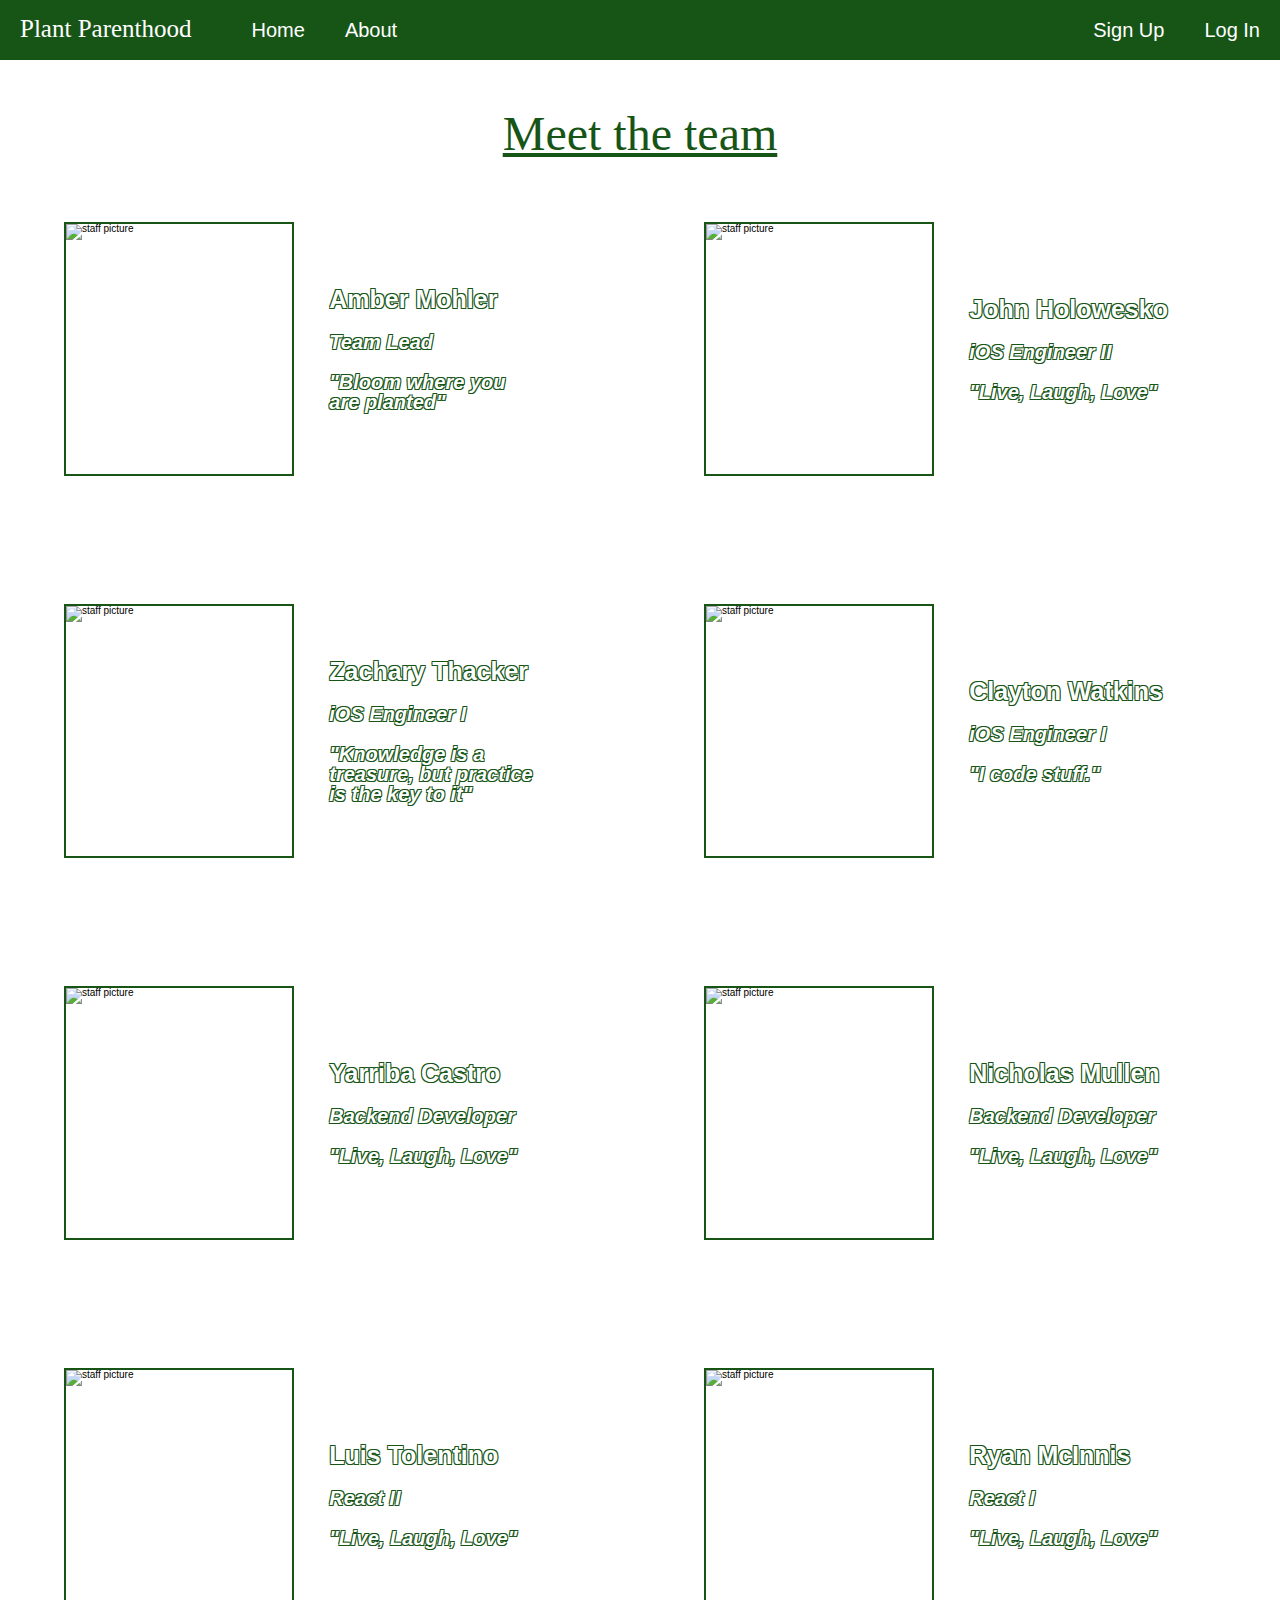
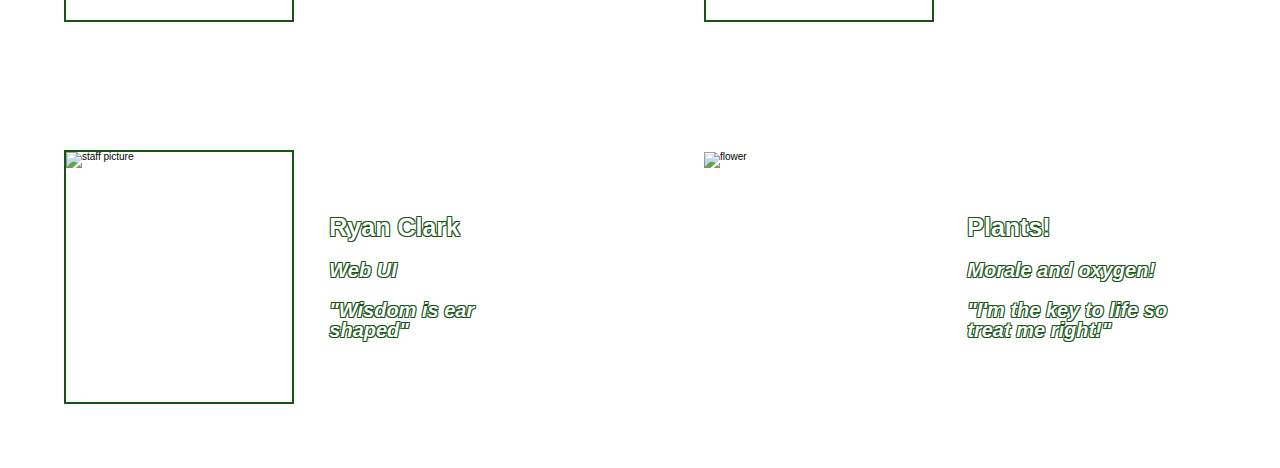
==== commit f7cb4838: "Merge pull request #7 from Build-Weeks-Water-My-Plants-2/ryan-clark" ====
--- a/about.html
+++ b/about.html
@@ -40,7 +40,7 @@
                 <div class="words">
                     <div class='names'>John Holowesko</div>
                     <div class='titles'>iOS Engineer II</div>
-                    <div class='descrip'>Insert wisdom here</div>
+                    <div class='descrip'>"Live, Laugh, Love"</div>
                 </div>
             </div>
             <div class='box2'>
@@ -64,7 +64,7 @@
                 <div class="words">
                     <div class='names'>Yarriba Castro</div>
                     <div class='titles'>Backend Developer</div>
-                    <div class='descrip'>Insert wisdom here</div>
+                    <div class='descrip'>"Live, Laugh, Love"</div>
                 </div>
             </div>
             <div class='box5'>
@@ -72,7 +72,7 @@
                 <div class="words">
                     <div class='names'>Nicholas Mullen</div>
                     <div class='titles'>Backend Developer</div>
-                    <div class='descrip'>Insert wisdom here</div>
+                    <div class='descrip'>"Live, Laugh, Love"</div>
                 </div>
             </div>
             <div class='box6'>
@@ -80,7 +80,7 @@
                 <div class="words">
                     <div class='names'>Luis Tolentino</div>
                     <div class='titles'>React II</div>
-                    <div class='descrip'>Insert wisdom here</div>
+                    <div class='descrip'>"Live, Laugh, Love"</div>
                 </div>
             </div>
             <div class='box7'>
@@ -88,7 +88,7 @@
                 <div class="words">
                     <div class='names'>Ryan McInnis</div>
                     <div class='titles'>React I</div>
-                    <div class='descrip'>Insert wisdom here</div>
+                    <div class='descrip'>"Live, Laugh, Love"</div>
                 </div>
             </div>
             <div class="box8">
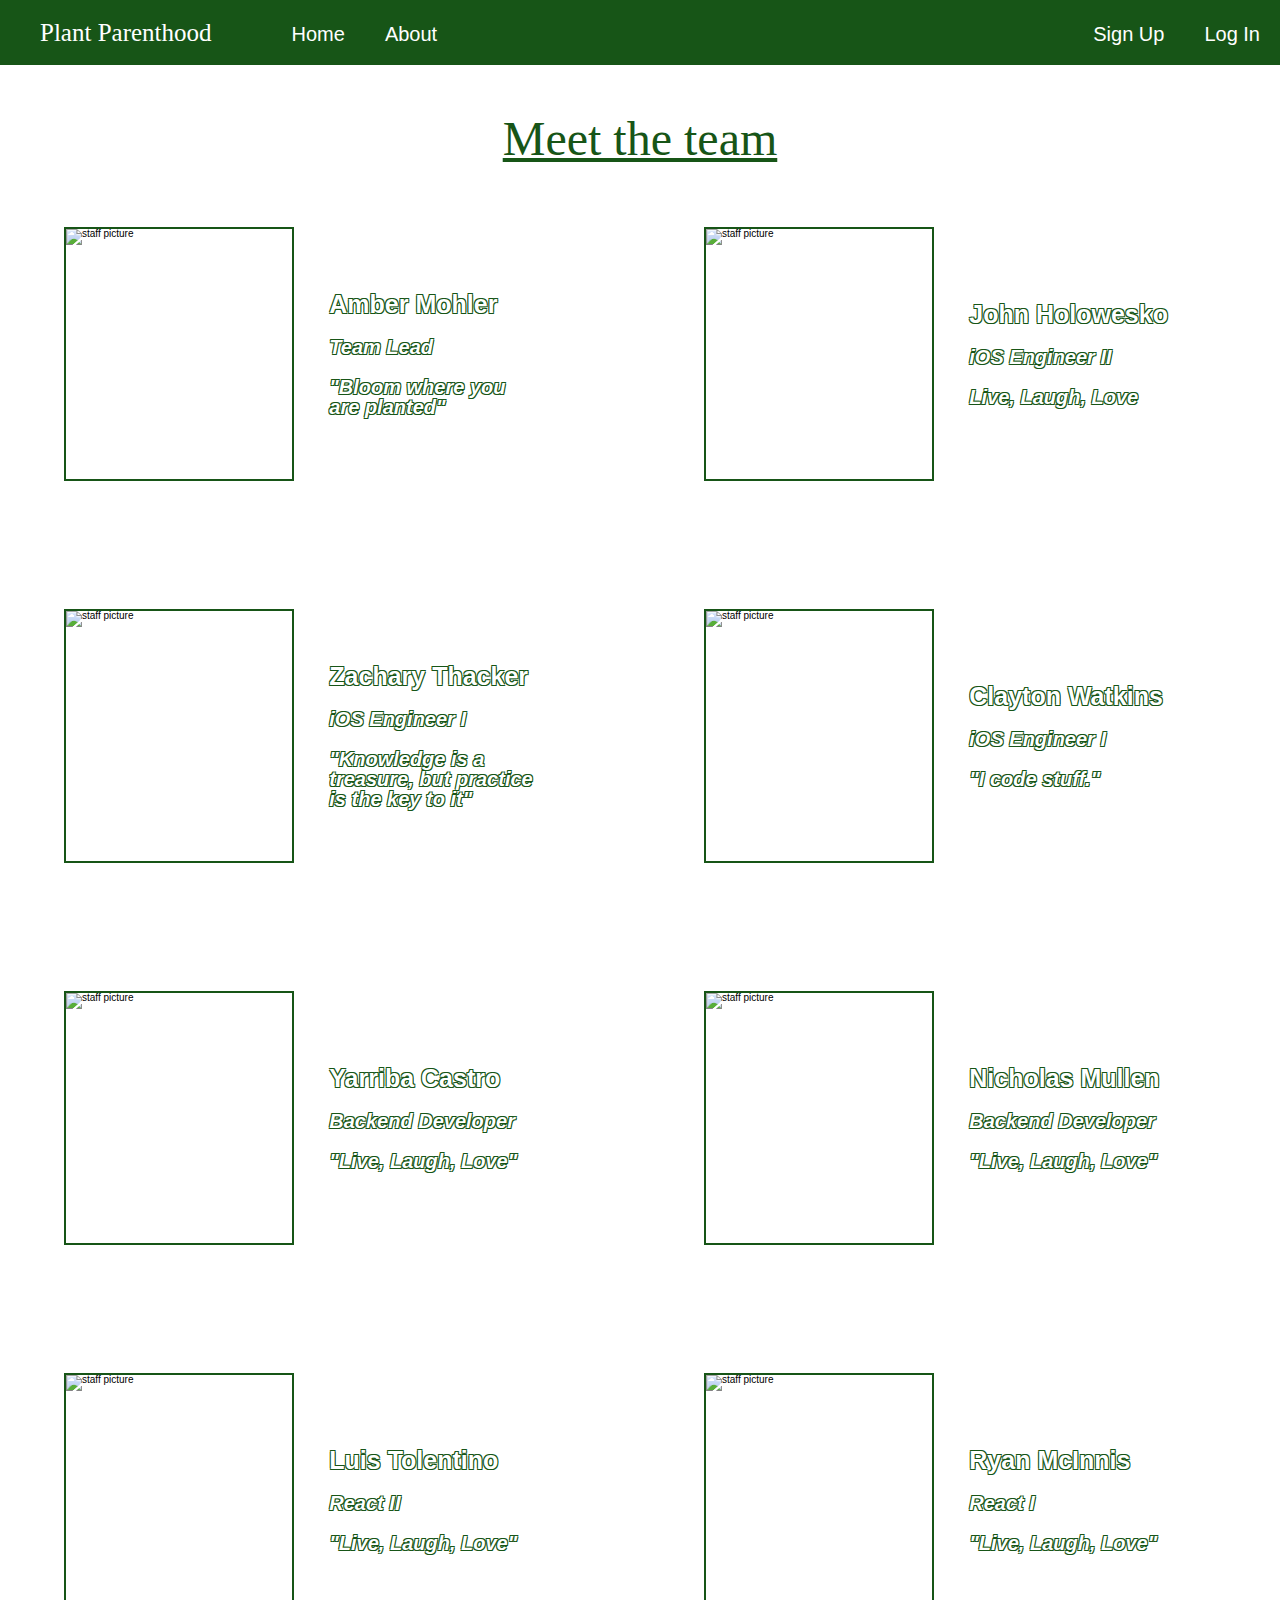
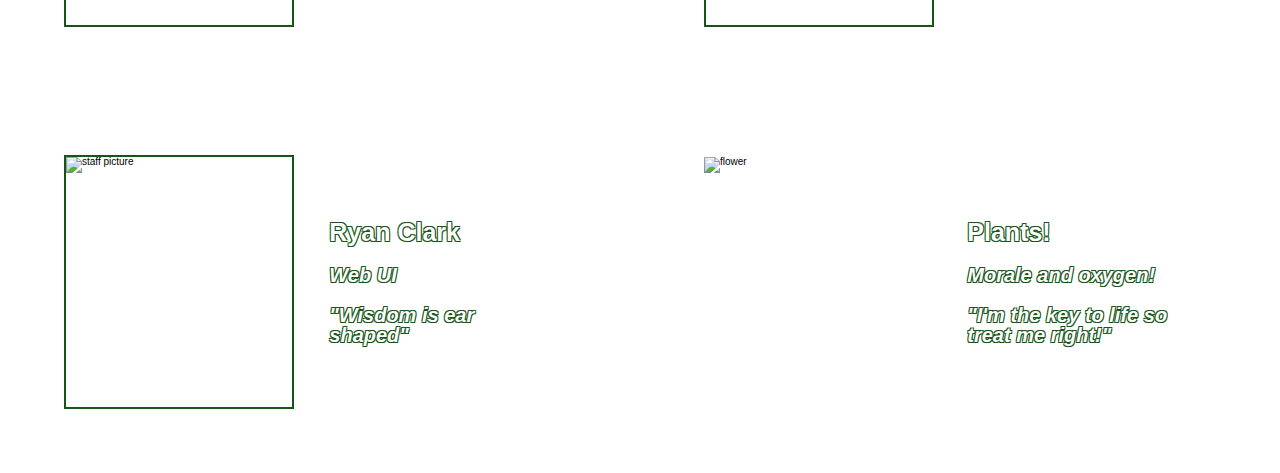
==== commit 24502125: "Merge pull request #9 from Build-Weeks-Water-My-Plants-2/ryan-clark" ====
--- a/about.html
+++ b/about.html
@@ -12,7 +12,9 @@
             <nav>
                 <div class="linksAll">
                     <div class="linksLeft">
-                        <h4>Plant Parenthood</h4>
+                        <h4>
+                            <a class='hearth' href="index.html">Plant Parenthood</a>
+                        </h4>
                         <a class="links" href="index.html">Home</a>
                         <a class="links" href='about.html'>About</a>
                     </div>
@@ -40,7 +42,7 @@
                 <div class="words">
                     <div class='names'>John Holowesko</div>
                     <div class='titles'>iOS Engineer II</div>
-                    <div class='descrip'>"Live, Laugh, Love"</div>
+                    <div class='descrip'>Live, Laugh, Love</div>
                 </div>
             </div>
             <div class='box2'>
--- a/css/index.css
+++ b/css/index.css
@@ -160,6 +160,7 @@
   margin: 0 auto;
 }
 h4 {
+  font-size: 2.5rem;
   display: flex;
   flex-wrap: nowrap;
   color: white;
@@ -167,7 +168,7 @@
 }
 @media (max-width: 500px) {
   h4 {
-    padding: 1.5rem 0rem 2rem 0rem;
+    padding: 2rem 0rem 2rem 0rem;
     margin-left: 2rem;
   }
 }
@@ -207,6 +208,14 @@
   font-size: 2rem;
   text-decoration: none;
   padding: 2rem;
+}
+.linksAll .hearth {
+  font-size: 2.5rem;
+}
+@media (max-width: 500px) {
+  .linksAll .hearth {
+    padding: 0rem;
+  }
 }
 @media (max-width: 500px) {
   .links {
@@ -308,6 +317,12 @@
 }
 .clickMe .button3 {
   display: none;
+}
+@media (max-width: 500px) {
+  .clickMe .button3 .b3 {
+    color: #016b01;
+    text-decoration: none;
+  }
 }
 @media (max-width: 500px) {
   .clickMe .button3 {
